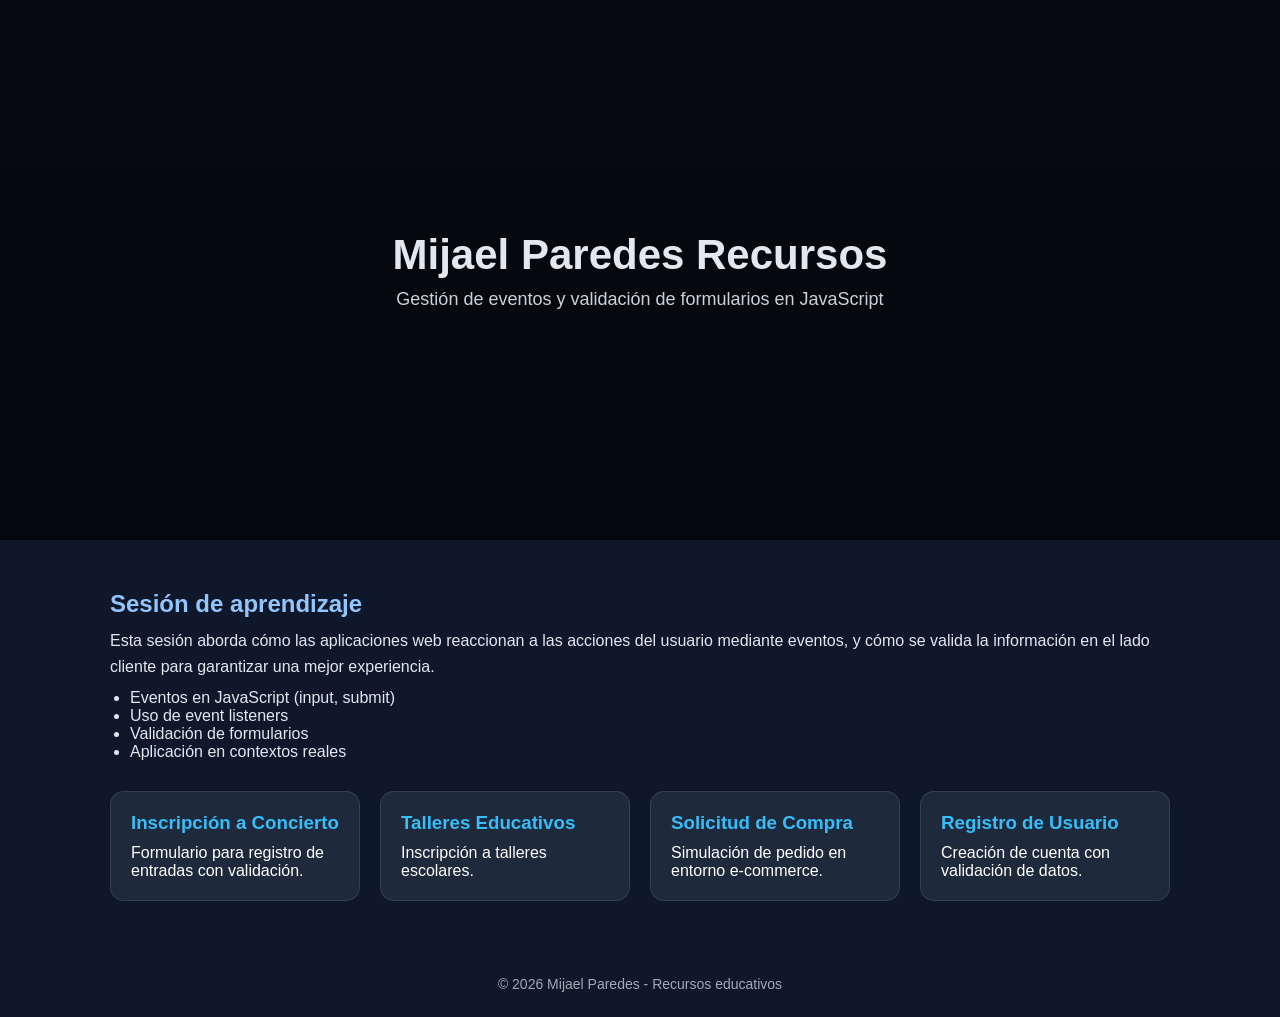
==== index.html @ bb553f8d "Add files via upload" ====
<!DOCTYPE html>
<html lang="es">
<head>
  <meta charset="UTF-8" />
  <meta name="viewport" content="width=device-width, initial-scale=1.0" />

  <!-- SEO básico -->
  <title>Mijael Paredes Recursos | Eventos y Validación en JavaScript</title>
  <meta name="description" content="Recursos educativos sobre gestión de eventos y validación de formularios en JavaScript. Incluye demos funcionales: concierto, talleres, compra y registro." />
  <meta name="keywords" content="JavaScript, eventos, validación de formularios, frontend, educación, programación" />
  <meta name="author" content="Mijael Paredes" />

  <!-- Open Graph (para compartir bonito) -->
  <meta property="og:title" content="Mijael Paredes Recursos" />
  <meta property="og:description" content="Demos funcionales sobre eventos y validación en JavaScript." />
  <meta property="og:type" content="website" />

  <link rel="stylesheet" href="styles.css" />
</head>

<body>

<header class="hero">
  <div class="overlay">
    <h1>Mijael Paredes Recursos</h1>
    <p>Gestión de eventos y validación de formularios en JavaScript</p>
  </div>
</header>

<main class="container">

  <section class="intro">
    <h2>Sesión de aprendizaje</h2>
    <p>
      Esta sesión aborda cómo las aplicaciones web reaccionan a las acciones del usuario mediante eventos,
      y cómo se valida la información en el lado cliente para garantizar una mejor experiencia.
    </p>

    <ul>
      <li>Eventos en JavaScript (input, submit)</li>
      <li>Uso de event listeners</li>
      <li>Validación de formularios</li>
      <li>Aplicación en contextos reales</li>
    </ul>
  </section>

  <section class="cards">

    <a href="form_concierto/index.html" class="card">
      <h3>Inscripción a Concierto</h3>
      <p>Formulario para registro de entradas con validación.</p>
    </a>

    <a href="form_taller/index.html" class="card">
      <h3>Talleres Educativos</h3>
      <p>Inscripción a talleres escolares.</p>
    </a>

    <a href="form_compra/index.html" class="card">
      <h3>Solicitud de Compra</h3>
      <p>Simulación de pedido en entorno e-commerce.</p>
    </a>

    <a href="form_logueo/index.html" class="card">
      <h3>Registro de Usuario</h3>
      <p>Creación de cuenta con validación de datos.</p>
    </a>

  </section>

</main>

<footer>
  <p>© 2026 Mijael Paredes - Recursos educativos</p>
</footer>

</body>
</html>
---- styles.css ----
/* RESET */
* {
  margin: 0;
  padding: 0;
  box-sizing: border-box;
}

/* BODY */
body {
  font-family: 'Segoe UI', sans-serif;
  background: #0f172a;
  color: #e2e8f0;
}

/* HERO CON IMAGEN */
.hero {
  height: 60vh;
  background: linear-gradient(rgba(0,0,0,0.6), rgba(0,0,0,0.7)),
              url('https://plus.unsplash.com/premium_photo-1661877737564-3dfd7282efcb?q=80&w=1500&auto=format&fit=crop&ixlib=rb-4.1.0&ixid=M3wxMjA3fDB8MHxwaG90by1wYWdlfHx8fGVufDB8fHx8fA%3D%3D');
  background-size: cover;
  background-position: center;
  display: flex;
  align-items: center;
  justify-content: center;
  animation: fadeIn 1.5s ease;
}

.overlay {
  text-align: center;
  animation: slideUp 1.2s ease;
}

.hero h1 {
  font-size: 42px;
  margin-bottom: 10px;
}

.hero p {
  font-size: 18px;
  opacity: 0.9;
}

/* CONTENIDO */
.container {
  padding: 50px 20px;
  max-width: 1100px;
  margin: auto;
}

.intro {
  margin-bottom: 30px;
  animation: fadeIn 1.5s ease;
}

.intro h2 {
  color: #93c5fd;
  margin-bottom: 10px;
}

.intro p {
  line-height: 1.6;
}

.intro ul {
  margin-top: 10px;
  padding-left: 20px;
}

/* TARJETAS */
.cards {
  display: grid;
  grid-template-columns: repeat(auto-fit, minmax(230px, 1fr));
  gap: 20px;
}

/* ANIMACIÓN DE ENTRADA */
.card {
  background: #1e293b;
  padding: 20px;
  border-radius: 14px;
  text-decoration: none;
  color: white;
  transition: all 0.3s ease;
  border: 1px solid rgba(255,255,255,0.1);
  opacity: 0;
  transform: translateY(20px);
  animation: cardAppear 0.8s forwards;
}

.card:nth-child(1) { animation-delay: 0.2s; }
.card:nth-child(2) { animation-delay: 0.4s; }
.card:nth-child(3) { animation-delay: 0.6s; }
.card:nth-child(4) { animation-delay: 0.8s; }

.card:hover {
  transform: translateY(-8px) scale(1.02);
  background: #334155;
}

.card h3 {
  margin-bottom: 10px;
  color: #38bdf8;
}

/* FOOTER */
footer {
  text-align: center;
  padding: 25px;
  font-size: 14px;
  opacity: 0.7;
}

/* ANIMACIONES */
@keyframes fadeIn {
  from { opacity: 0; }
  to { opacity: 1; }
}

@keyframes slideUp {
  from { transform: translateY(40px); opacity: 0; }
  to { transform: translateY(0); opacity: 1; }
}

@keyframes cardAppear {
  to {
    opacity: 1;
    transform: translateY(0);
  }
}
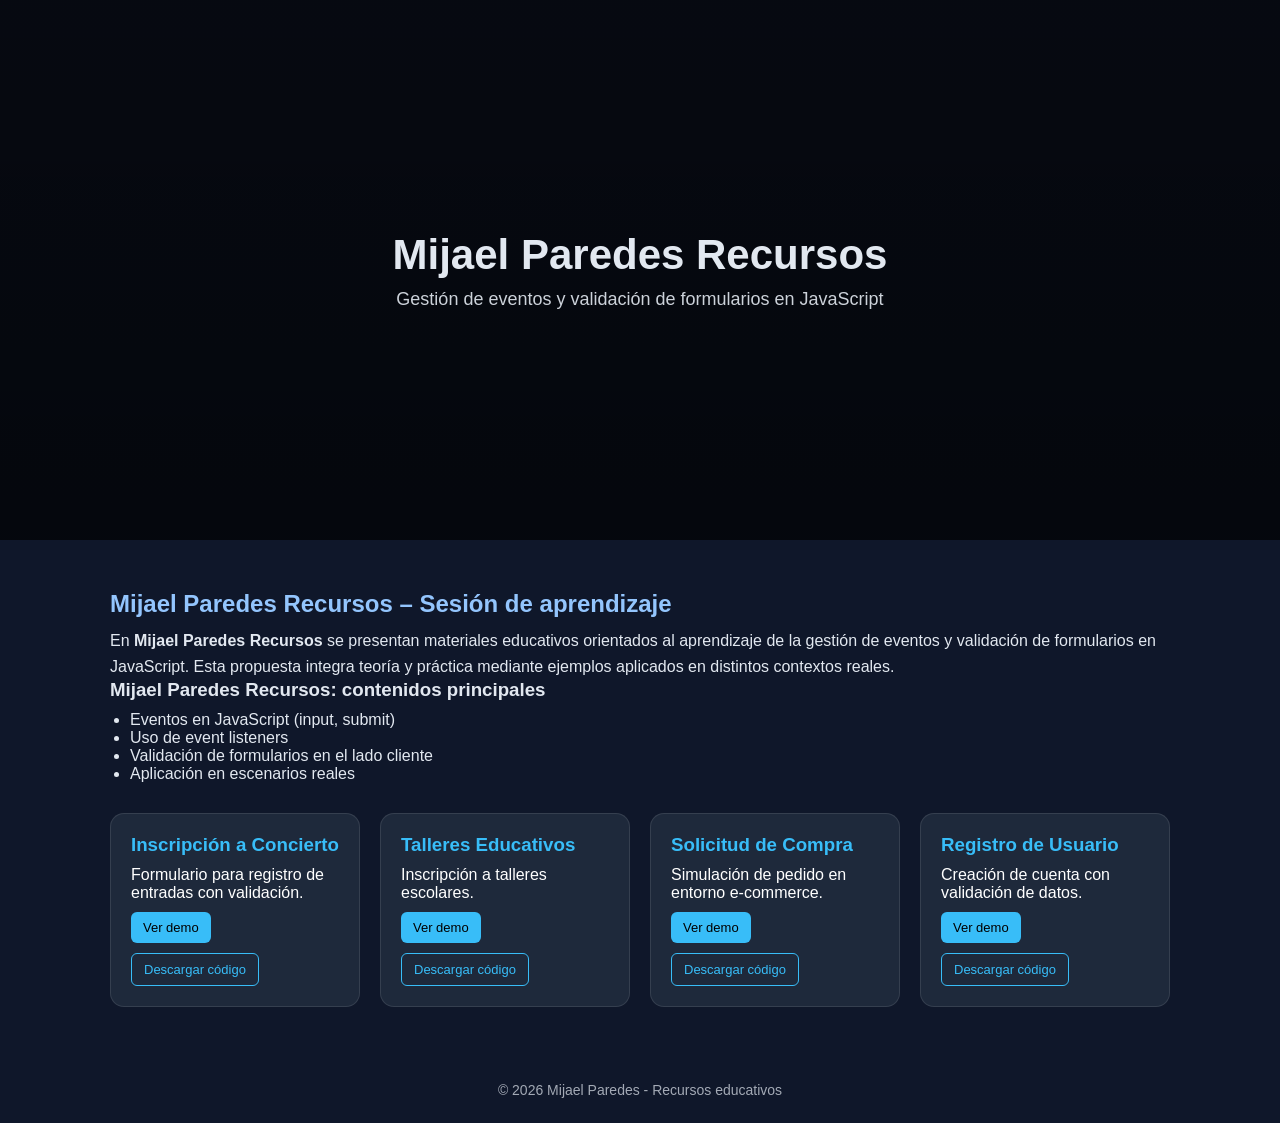
==== commit dbc79364: "Add files via upload" ====
--- a/index.html
+++ b/index.html
@@ -30,43 +30,57 @@
 <main class="container">
 
   <section class="intro">
-    <h2>Sesión de aprendizaje</h2>
-    <p>
-      Esta sesión aborda cómo las aplicaciones web reaccionan a las acciones del usuario mediante eventos,
-      y cómo se valida la información en el lado cliente para garantizar una mejor experiencia.
-    </p>
 
-    <ul>
-      <li>Eventos en JavaScript (input, submit)</li>
-      <li>Uso de event listeners</li>
-      <li>Validación de formularios</li>
-      <li>Aplicación en contextos reales</li>
-    </ul>
-  </section>
+  <h2>Mijael Paredes Recursos – Sesión de aprendizaje</h2>
+
+  <p>
+    En <strong>Mijael Paredes Recursos</strong> se presentan materiales educativos orientados
+    al aprendizaje de la gestión de eventos y validación de formularios en JavaScript.
+    Esta propuesta integra teoría y práctica mediante ejemplos aplicados en distintos contextos reales.
+  </p>
+
+  <h3>Mijael Paredes Recursos: contenidos principales</h3>
+
+  <ul>
+    <li>Eventos en JavaScript (input, submit)</li>
+    <li>Uso de event listeners</li>
+    <li>Validación de formularios en el lado cliente</li>
+    <li>Aplicación en escenarios reales</li>
+  </ul>
+
+</section>
 
   <section class="cards">
 
-    <a href="form_concierto/index.html" class="card">
-      <h3>Inscripción a Concierto</h3>
-      <p>Formulario para registro de entradas con validación.</p>
-    </a>
+  <div class="card">
+    <h3>Inscripción a Concierto</h3>
+    <p>Formulario para registro de entradas con validación.</p>
+    <a href="form_concierto/index.html" class="btn">Ver demo</a>
+    <a href="https://drive.google.com/drive/folders/1x1f-_FIYWGKjJYKYxmBmmleGsVqfVgQE?usp=sharing" target="_blank" class="btn secondary">Descargar código</a>
+  </div>
 
-    <a href="form_taller/index.html" class="card">
-      <h3>Talleres Educativos</h3>
-      <p>Inscripción a talleres escolares.</p>
-    </a>
+  <div class="card">
+    <h3>Talleres Educativos</h3>
+    <p>Inscripción a talleres escolares.</p>
+    <a href="form_taller/index.html" class="btn">Ver demo</a>
+    <a href="https://drive.google.com/drive/folders/1jFNP_43t_0xdNlaFv_yXFHY7RVXTfOPg?usp=sharing" target="_blank" class="btn secondary">Descargar código</a>
+  </div>
 
-    <a href="form_compra/index.html" class="card">
-      <h3>Solicitud de Compra</h3>
-      <p>Simulación de pedido en entorno e-commerce.</p>
-    </a>
+  <div class="card">
+    <h3>Solicitud de Compra</h3>
+    <p>Simulación de pedido en entorno e-commerce.</p>
+    <a href="form_compra/index.html" class="btn">Ver demo</a>
+    <a href="https://drive.google.com/drive/folders/17Guc1yvmFQnPIsOmB1ru5j8dgUe9NbVQ?usp=sharing" target="_blank" class="btn secondary">Descargar código</a>
+  </div>
 
-    <a href="form_logueo/index.html" class="card">
-      <h3>Registro de Usuario</h3>
-      <p>Creación de cuenta con validación de datos.</p>
-    </a>
+  <div class="card">
+    <h3>Registro de Usuario</h3>
+    <p>Creación de cuenta con validación de datos.</p>
+    <a href="form_logueo/index.html" class="btn">Ver demo</a>
+    <a href="https://drive.google.com/drive/folders/1J_vH-QqL26lBWY2y6noctPsrwpIcqXMQ?usp=sharing" target="_blank" class="btn secondary">Descargar código</a>
+  </div>
 
-  </section>
+</section>
 
 </main>
 
--- a/styles.css
+++ b/styles.css
@@ -126,4 +126,32 @@
     opacity: 1;
     transform: translateY(0);
   }
+}
+
+.btn {
+  display: inline-block;
+  margin-top: 10px;
+  margin-right: 8px;
+  padding: 8px 12px;
+  background: #38bdf8;
+  color: black;
+  border-radius: 6px;
+  text-decoration: none;
+  font-size: 13px;
+  transition: 0.3s;
+}
+
+.btn:hover {
+  background: #0ea5e9;
+}
+
+.btn.secondary {
+  background: transparent;
+  border: 1px solid #38bdf8;
+  color: #38bdf8;
+}
+
+.btn.secondary:hover {
+  background: #38bdf8;
+  color: black;
 }
